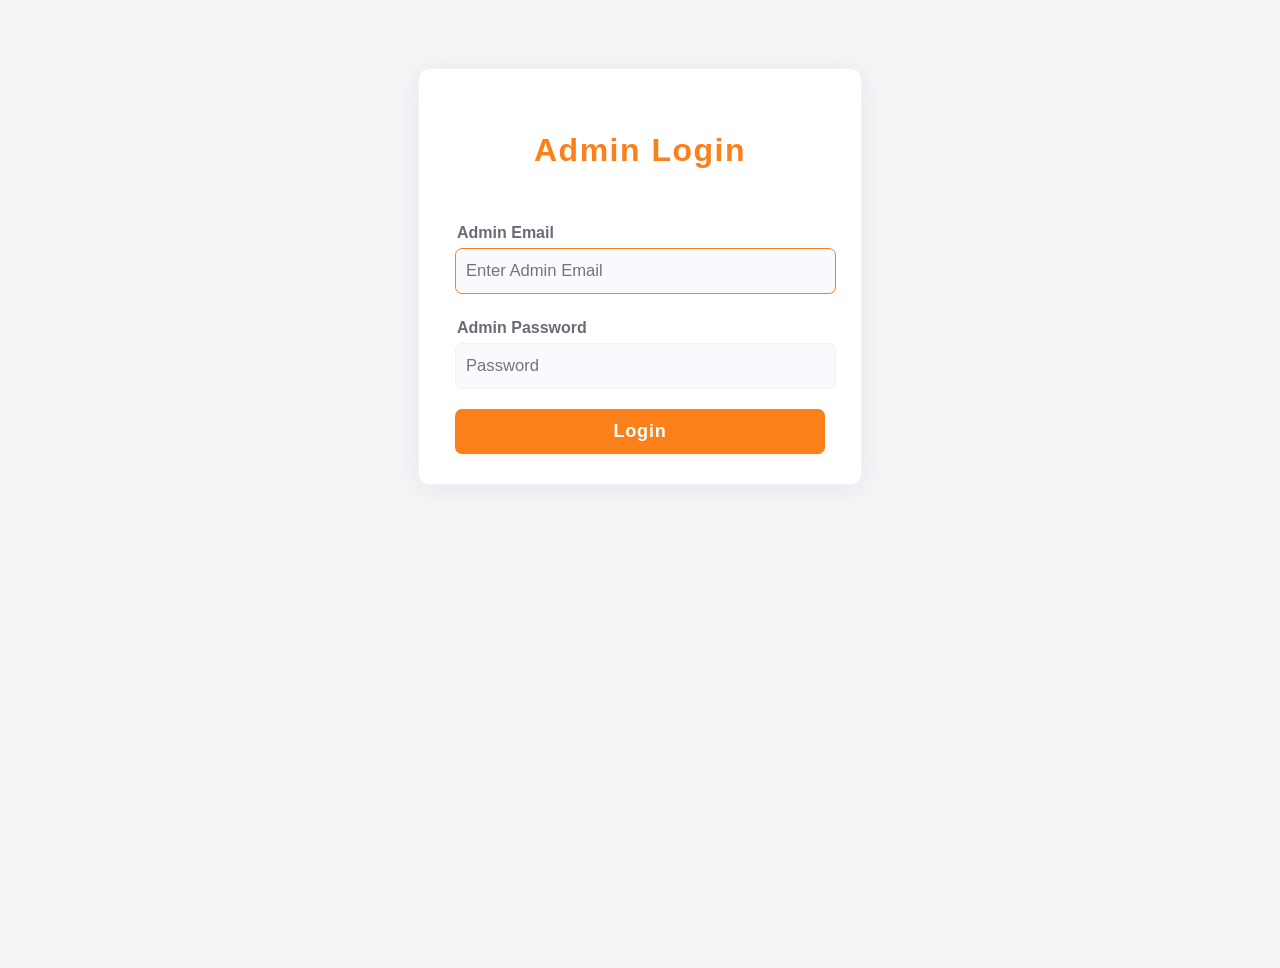
==== admin-config.html @ 2e08f066 "Create admin-config.html" ====
<!DOCTYPE html>
<html lang="en">
<head>
  <meta charset="UTF-8">
  <title>Admin Config</title>
  <link rel="stylesheet" href="style.css">
  <script src="global.js"></script>
  <style>
    .config-section {background:#fff;max-width:500px;margin:30px auto 0;border-radius:14px;padding:32px;box-shadow:0 2px 14px #0001;}
    .config-section h2 {color:#fc8019;font-weight:bold;}
    .menu-items-box {margin-bottom:8px;}
    .menu-item-input {margin-bottom:5px;display:flex;gap:8px;}
    .menu-item-input input {width:30%;margin-bottom:0;}
  </style>
</head>
<body>
<div id="app">
  <div class="config-section">
    <h2>Add Restaurant</h2>
    <form id="add-restaurant-form">
      <label>Name</label>
      <input type="text" id="rest-name" required placeholder="Restaurant Name"><br>
      <label>Cuisine</label>
      <input type="text" id="rest-cuisine" required placeholder="e.g. Pizza, North Indian"><br>
      <label>Rating</label>
      <input type="number" id="rest-rating" step="0.1" min="1" max="5" value="4.0" required><br>
      <label>Image URL</label>
      <input type="url" id="rest-img" required placeholder="Paste image URL"><br>
      <div class="menu-items-box">
        <label>Menu Items</label>
        <div id="menu-items-list"></div>
        <div class="menu-item-input">
          <input type="text" id="menu-name" placeholder="Item Name">
          <input type="text" id="menu-desc" placeholder="Description">
          <input type="number" id="menu-price" placeholder="Price">
          <button type="button" id="add-menu-btn" style="background:#fc8019">Add</button>
        </div>
      </div>
      <button type="submit" style="margin-top:9px">Add Restaurant</button>
    </form>
    <div id="config-success" style="color:green;margin-top:10px;font-weight:600"></div>
  </div>
</div>
<script>
if(localStorage.getItem("FOODIE_ADMIN")!=="1") window.location.href="admin-login.html";
// Maintain menu items before submission
let menuItems = [];
function renderMenuItems() {
    const el = document.getElementById("menu-items-list");
    el.innerHTML = menuItems.map((item,i)=>`
      <div>${item.name} - ₹${item.price} <button onclick="removeMenuItem(${i})" type="button" style="color:#fff;background:#b81f1f;padding:2px 8px;font-size:0.97em;border:none;border-radius:4px;cursor:pointer;">Remove</button></div>
    `).join('');
}
window.removeMenuItem = function(i) {
    menuItems.splice(i,1); renderMenuItems();
}
document.getElementById("add-menu-btn").onclick = function() {
    const name = document.getElementById("menu-name").value.trim();
    const desc = document.getElementById("menu-desc").value.trim();
    const price = Number(document.getElementById("menu-price").value);
    if(!name || !desc || !price) { alert("Fill item name, desc & price!"); return; }
    menuItems.push({name, desc, price, id: Date.now()});
    document.getElementById("menu-name").value = '';
    document.getElementById("menu-desc").value = '';
    document.getElementById("menu-price").value = '';
    renderMenuItems();
};

document.getElementById("add-restaurant-form").onsubmit = function(e) {
    e.preventDefault();
    if(menuItems.length===0) { alert("Add at least one menu item!"); return; }
    // New restaurant object
    const rest = {
        id: Date.now(),
        name: document.getElementById("rest-name").value.trim(),
        cuisine: document.getElementById("rest-cuisine").value.trim(),
        rating: Number(document.getElementById("rest-rating").value),
        img: document.getElementById("rest-img").value.trim(),
        menu: menuItems.map(i=>({...i}))
    };
    // Save to global/localStorage
    let adminRests = JSON.parse(localStorage.getItem("FOODIE_ADMIN_RESTS")||"[]");
    adminRests.push(rest);
    localStorage.setItem("FOODIE_ADMIN_RESTS", JSON.stringify(adminRests));
    document.getElementById("config-success").textContent = "Restaurant Added!";
    this.reset();
    menuItems = [];
    renderMenuItems();
};
</script>
</body>
</html>
---- style.css ----
:root {
    --primary: #fc8019;          /* Swiggy orange */
    --secondary: #282c3f;        /* Swiggy dark */
    --background: #f5f5f8;       /* Soft light bg */
    --card-bg: #fff;             /* Card */
    --border: #f1f1f6;
    --shadow: 0 4px 24px 0 rgba(40,44,63,.07);
    --radius: 11px;
    --muted: #686b78;
    --light-orange: #ffe7c1;
    --star: #fbc02d;
}

body {
    background: var(--background);
    color: var(--secondary);
    font-family: 'Segoe UI', Arial, sans-serif;
    margin: 0;
}

#app {
    max-width: 1080px;
    margin: 0 auto;
    min-height: 100vh;
}

/* NAVBAR *//
.navbar {
    display: flex !important;
    justify-content: space-between;
    align-items: center;
    background: var(--card-bg);
    padding: 0 26px;
    border-bottom: 1.5px solid var(--border);
    height: 72px;
    box-shadow: var(--shadow);
    position: sticky;
    top: 0;
    z-index: 1000;
}
.navbar h1 {
    color: var(--primary);
    font-size: 2em;
    margin: 0;
    letter-spacing: 1px;
    font-weight: 800;
    cursor: pointer;
}
.navbar nav {
    display: flex;
    align-items: center;
    gap: 30px;
}
.navbar nav a, .navbar nav button {
    text-decoration: none;
    font-size: 1.07em;
    color: var(--muted);
    background: none;
    border: none;
    cursor: pointer;
    letter-spacing: .5px;
    padding: 7px 14px;
    transition: color .17s;
    border-radius: 6px;
    font-weight: 500;
}
.navbar nav a.active,
.navbar nav a:hover,
.navbar nav button:hover {
    color: var(--primary);
    background: #fff4e5;
}

/* LOGIN FORM */
.login-container {
    background: var(--card-bg);
    max-width: 370px;
    margin: 68px auto 48px;
    padding: 36px 36px 30px;
    border-radius: var(--radius);
    box-shadow: var(--shadow);
    text-align: center;
    border: 1.5px solid var(--border);
}
.login-container h2 {
    color: var(--primary);
    margin-bottom: 22px;
    letter-spacing: 1.5px;
    font-weight: 800;
}
.login-container label {
    display: block;
    margin: 17px 0 6px 2px;
    text-align: left;
    font-size: 1em;
    color: var(--muted);
}
.login-container input[type="text"],
.login-container input[type="password"] {
    width: 97%;
    padding: 12px 10px;
    font-size: 1.04em;
    border: 1.1px solid var(--border);
    background: #faf9fd;
    border-radius: 7px;
    margin-bottom: 8px;
    outline: none;
    transition: border-color .15s;
}
.login-container input:focus {
    border-color: var(--primary);
}
.login-container button {
    width: 100%;
    background: var(--primary);
    color: #fff;
    border: none;
    border-radius: 7px;
    font-size: 1.13em;
    padding: 12px;
    cursor: pointer;
    margin-top: 12px;
    font-weight: 700;
    letter-spacing: .8px;
    box-shadow: 0 2px 6px rgba(254,128,25,0.10);
    transition: background .15s, box-shadow .13s;
}
.login-container button:hover {
    background: #e46607;
    box-shadow: 0 6px 16px rgba(254,128,25,0.10);
}
.login-error {
    color: #b81616;
    min-height: 1.4em;
    font-size: 1em;
    margin-bottom: 2px;
    margin-top: -6px;
}

/* RESTAURANTS DASHBOARD */
.dashboard-container {
    padding: 36px 0 0 0;
}
.section-header {
    margin-bottom: 30px;
    padding: 0 10px;
}
.section-header h2 {
    font-size: 1.5em;
    color: var(--secondary);
    letter-spacing: 1.5px;
    font-weight: 700;
}
.restaurant-list {
    display: flex;
    flex-wrap: wrap;
    gap: 30px;
}
.restaurant-card {
    flex: 0 0 328px;
    background: var(--card-bg);
    border-radius: var(--radius);
    box-shadow: var(--shadow);
    margin-bottom: 24px;
    border: 1.5px solid var(--border);
    cursor: pointer;
    transition: transform .19s, box-shadow .17s;
    overflow: hidden;
    display: flex;
    flex-direction: column;
    min-height: 345px;
}
.restaurant-card:hover {
    transform: translateY(-5px) scale(1.019);
    box-shadow: 0 10px 30px 0 rgba(252,128,25,.09);
    border-color: #fff3e0;
}
.restaurant-card img {
    width: 100%;
    height: 185px;
    object-fit: cover;
    background: var(--border);
}
.restaurant-info {
    flex: 1 1 auto;
    padding: 18px 22px 18px;
    display: flex;
    flex-direction: column;
    justify-content: flex-end;
}
.restaurant-info h3 {
    margin: 0 0 8px 0;
    color: var(--secondary);
    font-weight: 700;
    font-size: 1.17em;
}
.restaurant-info .cuisine {
    color: var(--muted);
    font-size: 1em;
    margin-bottom: 9px;
    font-weight: 400;
}
.restaurant-info .rating {
    font-size: 1.02em;
    color: var(--primary);
    font-weight: 600;
}
.restaurant-info .rating .star {
    color: var(--star);
    font-size: 1.1em;
    margin-right: 3px;
}

/* RESTAURANT MENU PAGE */
.menu-container {
    max-width: 740px;
    margin: 40px auto 30px;
    padding: 28px 20px 30px;
    background: var(--card-bg);
    border-radius: var(--radius);
    box-shadow: var(--shadow);
    border: 1.5px solid var(--border);
}
.menu-header {
    display: flex;
    align-items: flex-start;
    justify-content: space-between;
    gap: 29px;
}
.menu-header .restaurant-meta {
    flex: 3 1 auto;
}
.menu-header img {
    width: 134px;
    height: 95px;
    object-fit: cover;
    border-radius: 8px;
    border: 1.5px solid #fde9d6;
    background: #f7eeea;
}
.menu-header h2 {
    margin-top: 0;
    margin-bottom: 6px;
    color: var(--primary);
    font-weight: 800;
    letter-spacing: .7px;
}
.menu-header .cuisine {
    color: var(--muted);
    font-size: 1.04em;
    margin-bottom: 6px;
}
.menu-items {
    margin-top: 30px;
}
.menu-item {
    display: flex;
    align-items: center;
    justify-content: space-between;
    border-bottom: 1.2px solid #f3eadf;
    padding: 18px 0 16px 0;
}
.menu-item:last-child {
    border-bottom: none;
}
.menu-item .item-info {
    display: flex;
    flex-direction: column;
    gap: 1.5px;
}
.menu-item .item-name {
    font-weight: 700;
    font-size: 1.08em;
    margin-bottom: 1px;
    color: #292929;
}
.menu-item .item-desc {
    color: var(--muted);
    font-size: 0.99em;
}
.menu-item .item-price {
    color: var(--primary);
    margin-top: 2px;
    font-weight: 600;
}
.menu-item .order-btn {
    background: var(--primary);
    color: #fff;
    border: none;
    border-radius: 7px;
    font-size: 1em;
    font-weight: 600;
    padding: 9px 20px;
    cursor: pointer;
    margin-left: 30px;
    box-shadow: 0 1px 6px 0 rgba(252,128,25,0.11);
    transition: background .16s;
    letter-spacing: .2px;
}
.menu-item .order-btn:hover {
    background: #e46607;
}

/* OFFERS */
.offers-container {
    max-width: 960px;
    margin: 38px auto 0;
    padding: 26px 10px 30px;
}
.offers-header {
    font-size: 1.5em;
    font-weight: 700;
    color: var(--secondary);
    margin-bottom: 28px;
    letter-spacing: .8px;
}
.offers-list {
    display: flex;
    flex-wrap: wrap;
    gap: 35px;
}
.offer-card {
    position: relative;
    width: 312px;
    background: var(--light-orange);
    border-radius: var(--radius);
    border: 1.7px solid #ffd6a0;
    padding: 26px 20px 20px;
    margin-bottom: 12px;
    box-shadow: 0 2px 13px rgba(254,171,40,0.082);
    transition: box-shadow .15s, border-color .15s;
}
.offer-card:hover {
    box-shadow: 0 8px 38px rgba(252,128,25,0.12);
    border-color: var(--primary);
}
.offer-title {
    font-size: 1.18em;
    color: var(--primary);
    font-weight: 800;
    margin-bottom: 11px;
    letter-spacing: .7px;
}
.offer-desc {
    font-size: 1em;
    margin-bottom: 6px;
    color: var(--secondary);
}
.offer-code {
    font-family: monospace;
    font-size: 1.07em;
    background: #fff;
    padding: 4px 9px;
    border-radius: 7px;
    color: #bb6b1b;
    margin-top: 13px;
    display: inline-block;
    border: 1px solid #ffe6be;
    letter-spacing: 1px;
    font-weight: 600;
}
.offer-validity {
    color: #b1915a;
    font-size: 0.98em;
    margin-top: 7px;
    letter-spacing: .2px;
}

/* GENERAL BUTTONS */
button, .btn {
    font-family: inherit;
    border: none;
    border-radius: 7px;
    cursor: pointer;
    padding: 10px 26px;
    background: var(--primary);
    color: #fff;
    font-weight: 600;
    font-size: 1em;
    box-shadow: 0 2px 6px rgba(252,128,25,0.08);
    transition: background .15s;
}
button:hover, .btn:hover {
    background: #e46607;
}

/* Misc */
::-webkit-scrollbar {
    width: 9px;
    background: var(--background);
}
::-webkit-scrollbar-thumb {
    background: #ffe1c2;
    border-radius: 6px;
}
@media (max-width: 1024px) {
    .restaurant-list { flex-direction: column; align-items: center; }
    .offers-list { flex-direction: column; align-items: center; }
    .restaurant-card, .offer-card { max-width: 97vw; width: 97vw;}
}
@media (max-width: 600px) {
    .dashboard-container, .menu-container, .offers-container, #app {
        padding: 0 2vw;
    }
    .navbar { flex-direction: column; padding: 3vw; height: 102px;}
}

.plus-user-link {
    color: var(--primary) !important;
    font-weight: 700;
    background: #fff7ef;
    border-radius: 6px;
    transition: background .2s, color .18s;
    padding: 7px 14px;
}
.plus-user-link:visited {
    color: var(--primary);
}
.plus-user-link:hover,
.plus-user-link:focus {
    background: #ffefd7;
    color: #d96a16;
    text-decoration: none;
}

.spinner {
  width: 42px;
  height: 42px;
  border: 5px solid #ffe2c6;
  border-top: 5px solid #fc8019; /* Swiggy Orange */
  border-radius: 50%;
  animation: spin 0.9s linear infinite;
  margin: 0 auto;
  display: inline-block;
}

@keyframes spin {
  100% { transform: rotate(360deg); }
}

#login-overlay {
    position: fixed;
    z-index: 2000;
    top: 0; left: 0; bottom: 0; right: 0;
    background: rgba(255,255,255,0.88);
    display: flex;
    justify-content: center;
    align-items: center;
    min-height: 100vh;
    min-width: 100vw;
}
.login-overlay-content {
    background: #fff;
    border-radius: 14px;
    box-shadow: 0 6px 42px 2px #e5953e1a;
    padding: 40px 52px 34px;
    text-align: center;
    min-width: 240px;
}
.login-success-popup {
    margin-bottom: 24px;
    color: var(--primary);
    font-size: 1.25em;
    letter-spacing: .5px;
    font-weight: bold;
}
.spinner {
    width: 44px;
    height: 44px;
    border: 5px solid #ffe2c6;
    border-top: 5px solid #fc8019;
    border-radius: 50%;
    animation: spin 0.9s linear infinite;
    margin: 0 auto;
    display: inline-block;
}
@keyframes spin { 100% { transform: rotate(360deg); } }

.help-float-btn {
      position: fixed;
      top: 40%;
      right: 0;
      z-index: 2000;
      background: #49d166;
      color: #fff;
      font-weight: bold;
      text-transform: uppercase;
      font-size: 22px;
      letter-spacing: 2px;
      border: none;
      border-radius: 15px 0 0 15px;
      padding: 0;
      width: 60px;
      height: 200px;
      writing-mode: vertical-rl;
      text-align: center;
      box-shadow: 0 6px 18px rgba(0,0,0,0.16);
      cursor: pointer;
      transition: background 0.16s;
      box-sizing: border-box;
      outline: none;
      display: flex;
      align-items: center;
      justify-content: center;
    }
    .help-float-btn.hide { display: none !important; }
    .help-float-btn:hover { background: #38b555; }

    /* Modal style */
    .modal {
      display: none;
      position: fixed; left: 0; top: 0; width: 100vw; height: 100vh;
      background: rgba(0,0,0,0.5); z-index: 3000; justify-content: center; align-items: center;
    }
    .modal.show { display: flex; }
    .modal-content {
      background: #fff; padding: 30px 24px 24px 24px; border-radius: 18px; min-width: 340px;
      position: relative; max-width: 420px;
    }
    .close { position: absolute; top: 12px; right: 18px; font-size: 28px; color: #888; cursor: pointer;}
    h2 { font-size: 2em; margin-bottom: 15px; }
    .form-group { margin-bottom: 17px; }
    label { display: block; margin-bottom: 7px; font-weight:bold;}
    input[type="text"], textarea {
      width: 98%; padding: 12px 8px; border: 1.5px solid #ccc;
      border-radius: 6px; font-size: 16px; margin-bottom: 2px; }
    textarea{ min-height: 80px;}

    #screenshotArea {
      border: 2px dashed #aaa;
      border-radius: 4px; padding: 20px; text-align: center; color: #888;
      margin-bottom: 10px; display: none; background: #f7f7f7; cursor: pointer;
    }
    #imagePreview { display: block; margin: 0 auto 8px auto; max-width: 100%; max-height: 100px; }
    .hidden { display: none; }
    .btn {
      padding: 12px 24px;
      border: none; border-radius: 8px; background: #ccc; color: #222;
      font-size: 17px; cursor: pointer; font-weight: bold; margin: 4px 5px 0 0;
    }
    .btn.primary {
      background: #49d166;
      color: #fff;
      font-weight: bold;
      font-size: 17px;
      letter-spacing: 1px;
      border: none;
      border-radius: 8px;
      padding: 12px 36px;
      cursor: pointer;
      margin-left: 8px;
      box-shadow: 0 4px 12px rgba(0,0,0,0.10);
      transition: background 0.13s;
    }
    .btn.primary:hover {
      background: #38b555;
    }
    .btn-small { padding: 6px 18px; font-size: 13px; }
    #emailStatus { margin: 10px 0 0 0; font-size: 15px;}

    @media (max-width: 600px) {
      .modal-content { min-width: 90vw;}
      .help-float-btn { height: 110px; width:42px; font-size:15px; }
    }
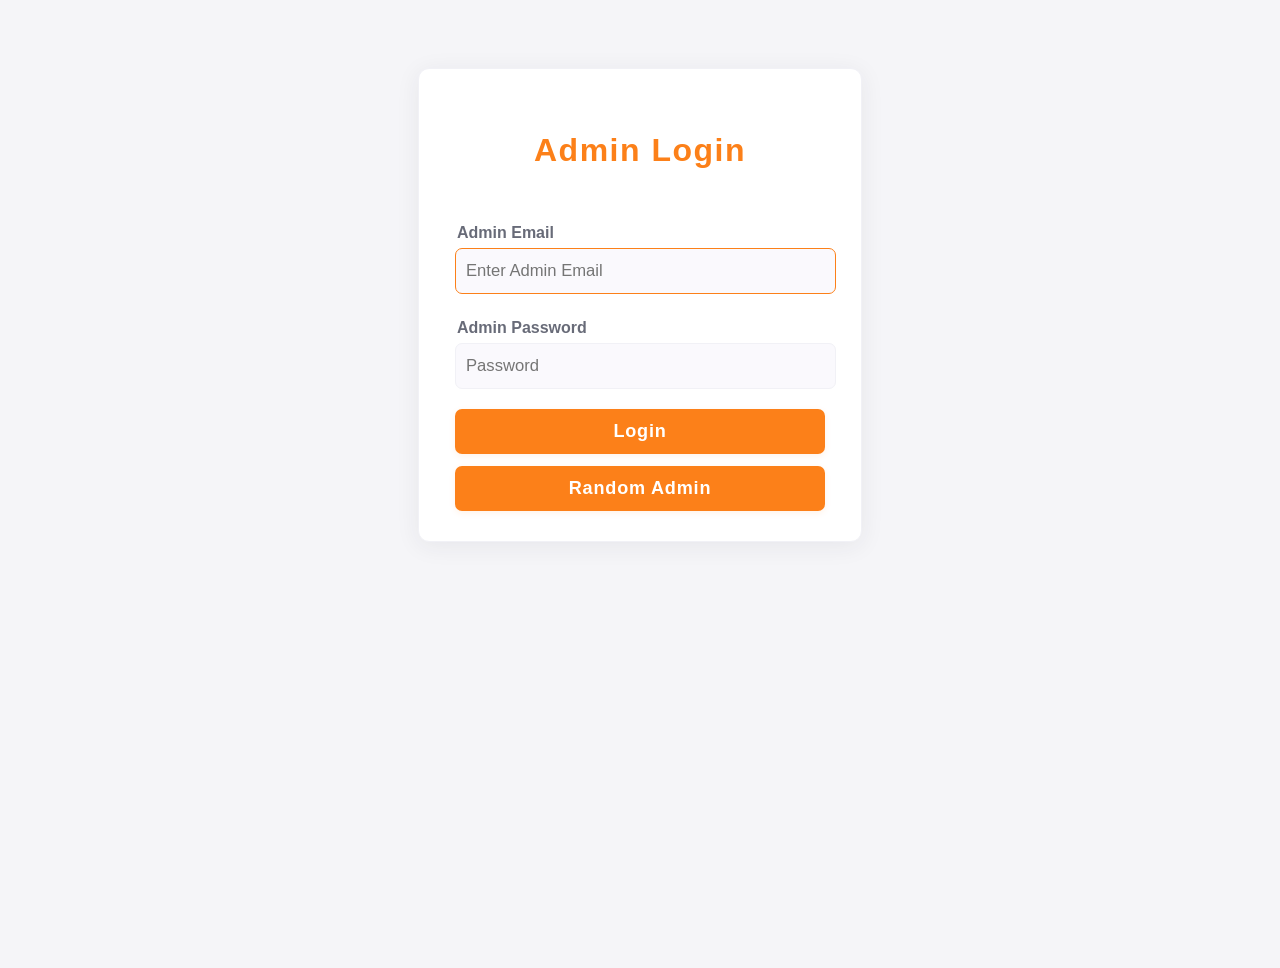
==== commit de996945: "Update admin-config.html" ====
--- a/admin-config.html
+++ b/admin-config.html
@@ -15,6 +15,10 @@
 </head>
 <body>
 <div id="app">
+  <button id="back-to-dashboard" type="button"
+  style="margin:22px auto 0 0;display:block;background:#fc8019;color:#fff;font-weight:600;padding:10px 24px;border:none;border-radius:7px;box-shadow:0 1px 8px #0001;cursor:pointer;transition:background 0.13s;font-size:1.02em;">
+  ← Back to Dashboard
+</button>
   <div class="config-section">
     <h2>Add Restaurant</h2>
     <form id="add-restaurant-form">
@@ -42,6 +46,8 @@
   </div>
 </div>
 <script>
+    	        aptrinsic('set', 'globalContext', {"userType":"Admin", "page":"config"});
+
 if(localStorage.getItem("FOODIE_ADMIN")!=="1") window.location.href="admin-login.html";
 // Maintain menu items before submission
 let menuItems = [];
@@ -87,6 +93,9 @@
     menuItems = [];
     renderMenuItems();
 };
+  document.getElementById("back-to-dashboard").onclick = function() {
+  window.location.href = "dashboard.html";
+};
 </script>
 </body>
 </html>
